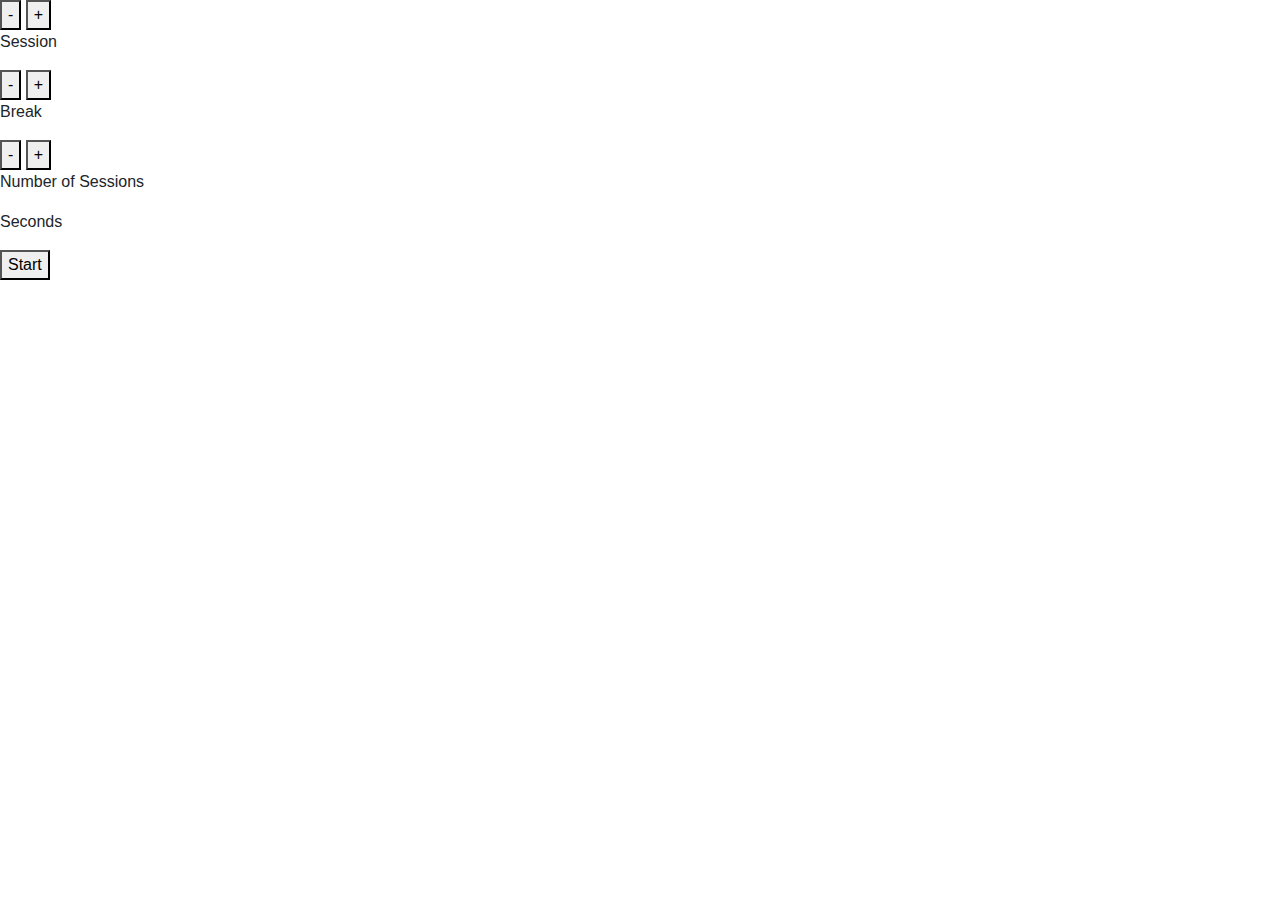
==== Pomodoro Timer/index.html @ 8ccb2ab6 "Add files via upload" ====
<!DOCTYPE html>
<html >
<head>
  <meta charset="UTF-8">
  <title>Pomodoro Timer</title>
  
  
  <link rel='stylesheet prefetch' href='https://cdnjs.cloudflare.com/ajax/libs/twitter-bootstrap/4.0.0-alpha.6/css/bootstrap.min.css'>

  
  
</head>

<body>
  <button id="sessionMinus" onclick="displayMinSession()">-</button>
<button id="sessionPlus" onclick="displayMinSession()">+</button>
<div id="sessionLen">
</div>
<div id="session">
  <p>Session</p>
</div>
<button id="breakMinus">-</button>
<button id="breakPlus">+</button>
<div id="breakLen">
</div>
<div id="break">
  <p>Break</p>
</div>
<button>-</button>
<button>+</button>
<div id="numSessions">
  <p>Number of Sessions</p>
</div>
<div id="seconds">
  <p>Seconds</p>
</div>
<button id="start">Start</button>
<div id="display"></div>
<div id="sound"></div>
  <script src='https://cdnjs.cloudflare.com/ajax/libs/jquery/3.1.1/jquery.min.js'></script>

    <script src="js/index.js"></script>

</body>
</html>
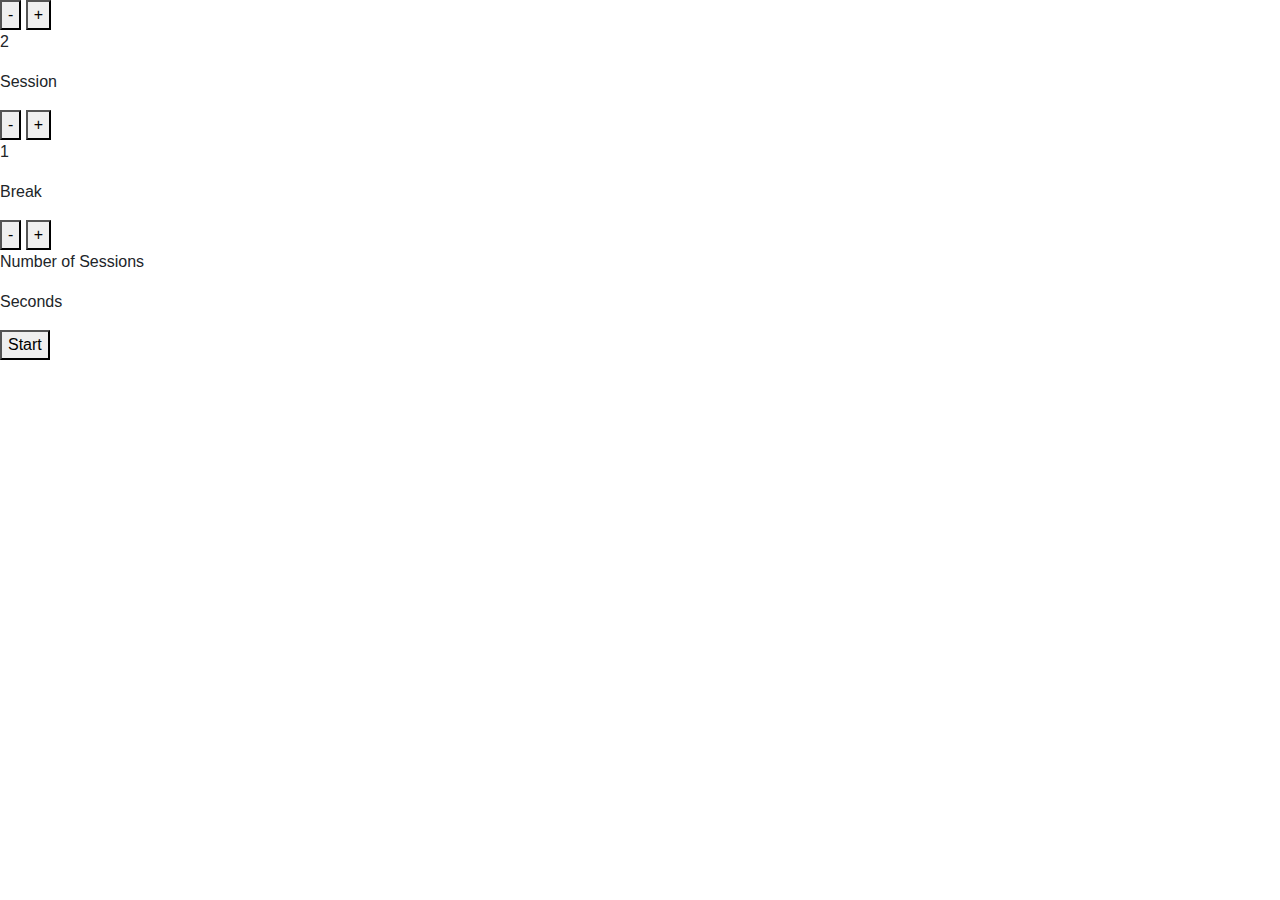
==== commit 8c5c3779: "Merge pull request #2 from RavenT29/update-functional" ====
--- a/Pomodoro Timer/index.html
+++ b/Pomodoro Timer/index.html
@@ -12,8 +12,8 @@
 </head>
 
 <body>
-  <button id="sessionMinus" onclick="displayMinSession()">-</button>
-<button id="sessionPlus" onclick="displayMinSession()">+</button>
+  <button id="sessionMinus">-</button>
+<button id="sessionPlus">+</button>
 <div id="sessionLen">
 </div>
 <div id="session">
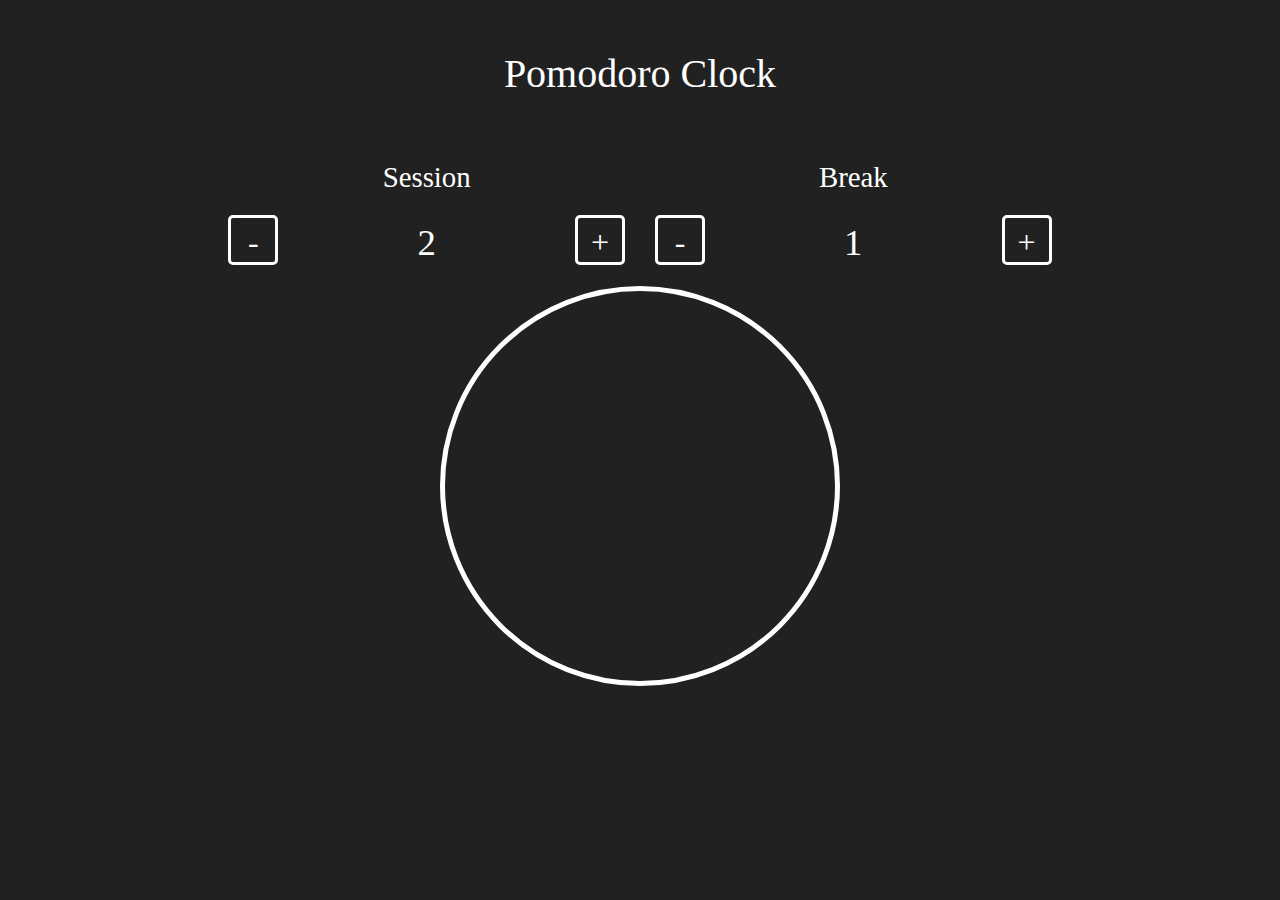
==== commit e7223421: "Update index.html" ====
--- a/Pomodoro Timer/index.html
+++ b/Pomodoro Timer/index.html
@@ -7,36 +7,67 @@
   
   <link rel='stylesheet prefetch' href='https://cdnjs.cloudflare.com/ajax/libs/twitter-bootstrap/4.0.0-alpha.6/css/bootstrap.min.css'>
 
-  
+      <link rel="stylesheet" href="css/style.css">
+
   
 </head>
 
 <body>
-  <button id="sessionMinus">-</button>
-<button id="sessionPlus">+</button>
-<div id="sessionLen">
+<h1>Pomodoro Clock</h1>
+
+<div class="container-fluid">
+  <div class="row">
+    
+    <div class="col-md-2">
+    </div>
+    
+    <div class="col-md-4">
+      <div id="nameSession">
+        <p id="nameSessionP">Session</p>
+      </div>
+
+       <div id="modifySession">
+         <button id="sessionMinus" class="btn">-</button>
+         <button id="sessionPlus" class="btn">+</button>
+         <div id="session">
+           <div id="sessionLen">
+           </div>
+        </div>
+      </div>
+    </div>
+    
+    <div class="col-md-4">
+      <div id="nameBreak">
+        <p id="nameBreakP">Break</p>
+      </div>
+
+      <div id="modifyBreak">
+        <button id="breakMinus">-</button>
+        <button id="breakPlus">+</button>
+        <div id="breakLen">
+        </div>
+      </div>
+    </div>
+    
+    <div class="col-md-2">
+    </div>
+    
+  </div>
+  
+  <div class="row">
+    <div class="col-md-2">
+    </div>
+    <div class="col-md-8">
+      <div class="circle">
+        <div id="display"></div>
+        <div id="displayTitle">
+          <div id="button">
+          </div>
+        </div>
+      </div>
+    </div>
+  </div>
 </div>
-<div id="session">
-  <p>Session</p>
-</div>
-<button id="breakMinus">-</button>
-<button id="breakPlus">+</button>
-<div id="breakLen">
-</div>
-<div id="break">
-  <p>Break</p>
-</div>
-<button>-</button>
-<button>+</button>
-<div id="numSessions">
-  <p>Number of Sessions</p>
-</div>
-<div id="seconds">
-  <p>Seconds</p>
-</div>
-<button id="start">Start</button>
-<div id="display"></div>
-<div id="sound"></div>
   <script src='https://cdnjs.cloudflare.com/ajax/libs/jquery/3.1.1/jquery.min.js'></script>
 
     <script src="js/index.js"></script>
--- a/Pomodoro Timer/css/style.css
+++ b/Pomodoro Timer/css/style.css
@@ -0,0 +1,118 @@
+/*
+ Palette generated by Material Palette - materialpalette.com/amber/teal 
+
+.dark-primary-color    { background: #FFA000; }
+.default-primary-color { background: #FFC107; }
+.light-primary-color   { background: #FFECB3; }
+.text-primary-color    { color: #212121; }
+.accent-color          { background: #009688; }
+.primary-text-color    { color: #212121; }
+.secondary-text-color  { color: #757575; }
+.divider-color         { border-color: #BDBDBD; }
+*/
+
+body {
+  background: #212121;
+}
+
+h1 {
+  padding: 50px;
+  font-family: 'Black Ops One', cursive;
+  text-align: center;
+  color: white;
+}
+
+#modifySession, #modifyBreak {
+  color: white;
+}
+
+#sessionMinus, #sessionPlus, #breakMinus, #breakPlus {
+  width: 50px;
+  height: 50px;
+  float: left;
+  border: solid 3px white;
+  font-family: 'Black Ops One', cursive;
+  font-size: 2em;
+  text-align: center;
+  padding: 0;
+  color: white;
+  background: none;
+  border-radius: 5px;
+}
+#sessionPlus, #breakPlus {
+  float: right;
+}
+#idSession {
+  text-align: center;
+  padding: 0;
+  color: white;
+  font-family: 'Black Ops One', cursive;
+  font-size: 2.3em;
+}
+#nameSessionP {
+  text-align: center;
+  padding: 0px;
+  color: white;
+  font-family: 'Black Ops One', cursive;
+  font-size: 1.8em;
+}
+
+#idBreaks {
+  text-align: center;
+  padding: 0px;
+  color: white;
+  font-family: 'Black Ops One', cursive;
+  font-size: 2.3em;
+}
+
+#nameBreakP {
+  text-align: center;
+  color: white;
+  font-family: 'Black Ops One', cursive;
+  font-size: 1.8em;
+}
+
+.circle {
+  border: solid 5px white;
+  width: 400px;
+  height: 400px;
+  border-radius: 50%;
+  margin-left: auto;
+  margin-right: auto;
+  @media screen and (max-width: 450px) {
+    width: 290px;
+    height: 290px;
+  }
+}
+
+#display {
+  position: relative;
+  font-family: 'Black Ops One', cursive;
+  font-size: 4em;
+  color: white;
+  text-align: center;
+  top: 23%;
+}
+
+#displayTitle {
+  font-family: 'Black Ops One', cursive;
+  color: white;
+  position: relative;
+  top: 90px;
+  overflow: clip;
+  text-align: center;
+}
+
+#button {
+  font-size: 4em;
+}
+
+#sessionMinus:hover, #sessionPlus:hover, #breakMinus:hover, #breakPlus:hover {
+  background: #009688;
+  cursor: pointer;
+}
+
+.circle:hover {
+  background: #424242;
+  cursor: pointer;
+}
